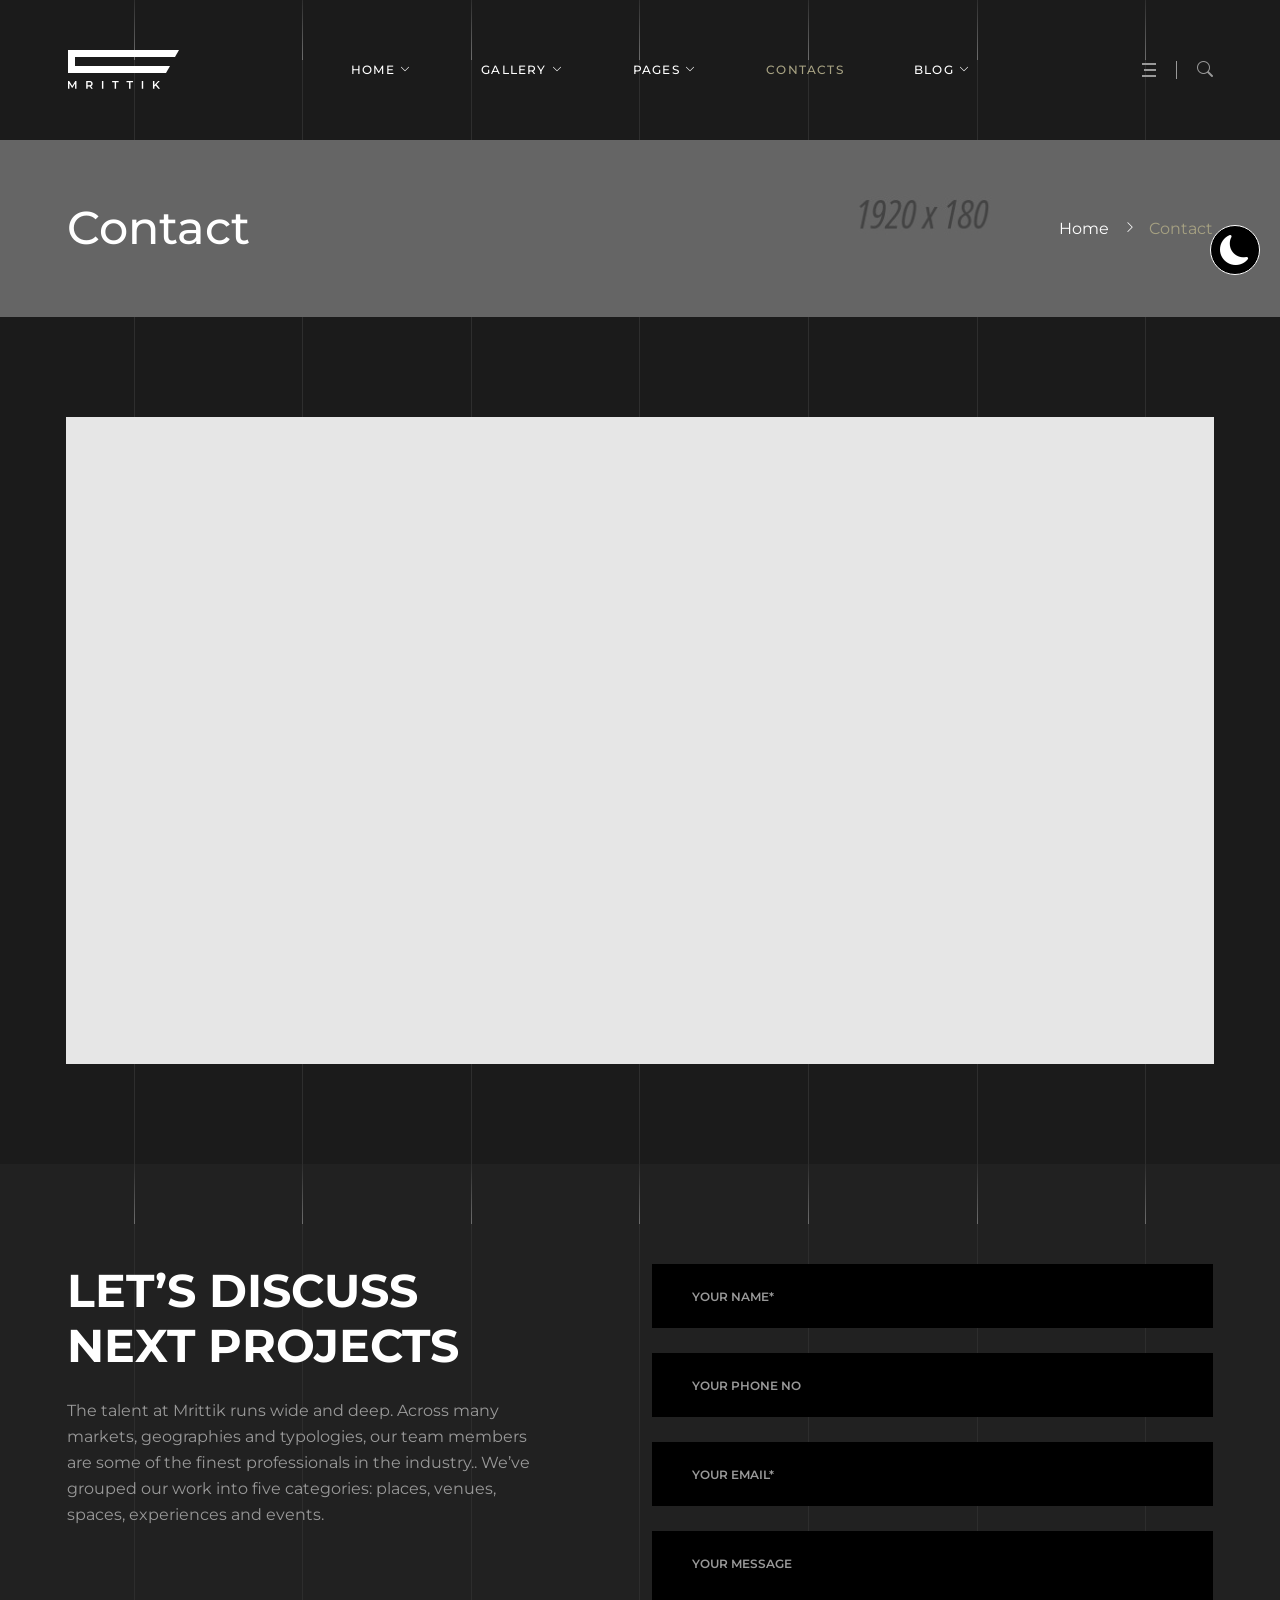
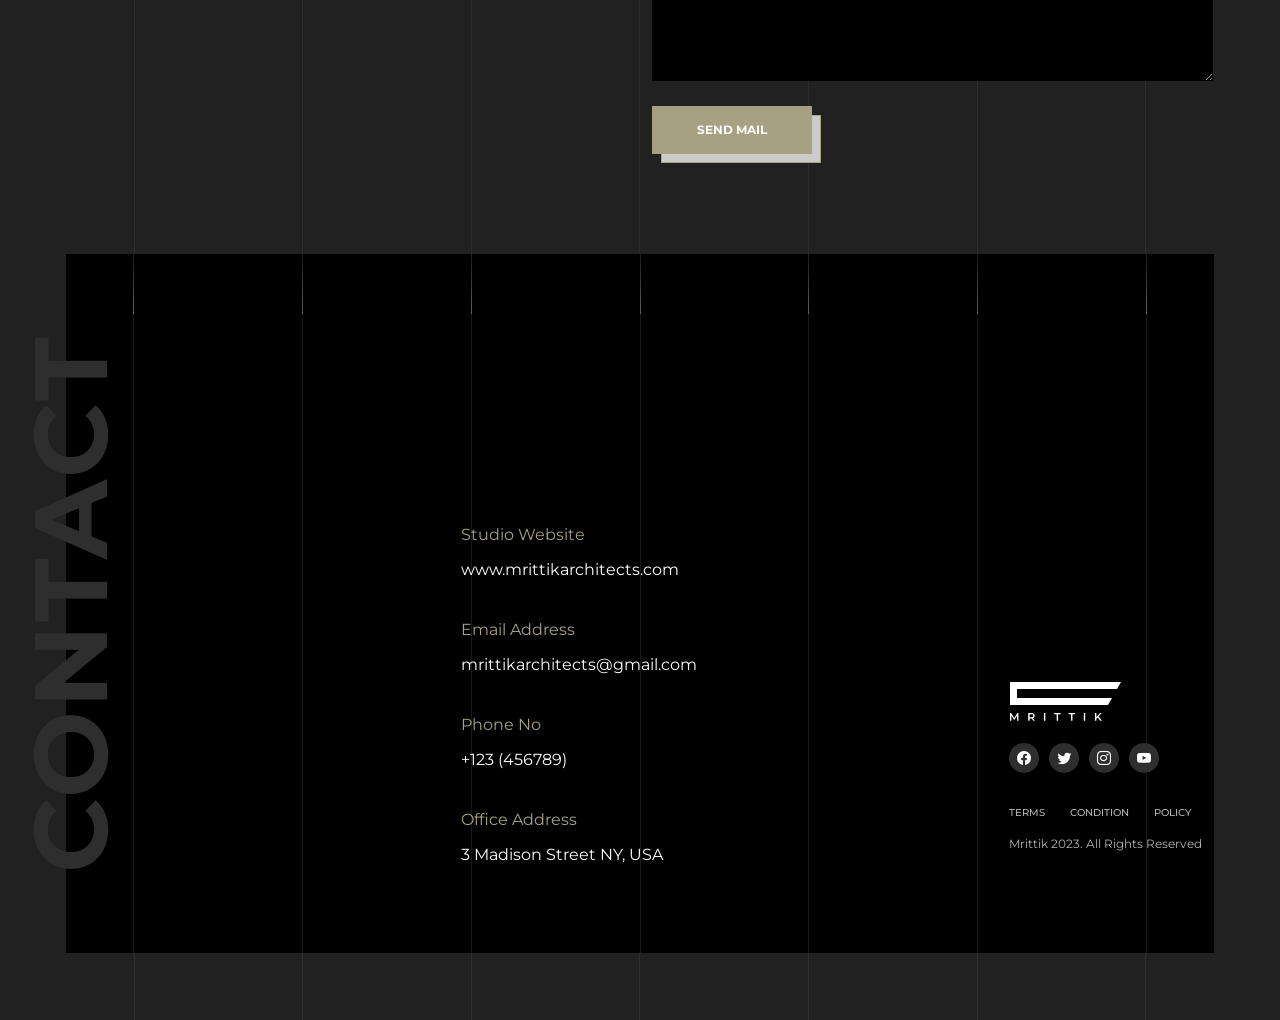
==== contact.html @ 5c51f1e3 "directory change" ====
<!DOCTYPE html>
<html lang="zxx">
    <head>
        <!-- Meta Tags -->
        <meta charset="utf-8">
        <meta http-equiv="X-UA-Compatible" content="IE=edge">
        <meta name="viewport" content="width=device-width, initial-scale=1, maximum-scale=1, user-scalable=0">
        <meta name="description" content="Mrittik is a Modern Architecture Theme">
        <meta name="author" content="">

        <!-- Favicon and touch Icons -->
        <link href="../assets/img/favicon.png" rel="shortcut icon" type="image/png">
        <link href="../assets/img/apple-touch-icon.png" rel="apple-touch-icon">
        <link href="../assets/img/apple-touch-icon-72x72.png" rel="apple-touch-icon" sizes="72x72">
        <link href="../assets/img/apple-touch-icon-114x114.png" rel="apple-touch-icon" sizes="114x114">
        <link href="../assets/img/apple-touch-icon-144x144.png" rel="apple-touch-icon" sizes="144x144">

        <!-- Page Title -->
        <title>Mrittik  - Modern Architecture Theme</title>    
        
        <!-- Styles Include -->
        <link rel="stylesheet" href="../assets/css/style.css">
        
    </head>


    <body class="bg-dark">
        

        <!-- Preloader -->
        <div id="preloader">
			<div class="preloader-inner">
				<div class="spinner"></div>
				<div class="loading-text">
					<span data-preloader-text="M" class="characters">M</span>
					
					<span data-preloader-text="R" class="characters">R</span>
					
					<span data-preloader-text="I" class="characters">I</span>
					
					<span data-preloader-text="T" class="characters">T</span>
					
					<span data-preloader-text="T" class="characters">T</span>

					<span data-preloader-text="I" class="characters">I</span>

					<span data-preloader-text="K" class="characters">K</span>
				</div>
			</div>
		</div>

        

        <!-- Color Mode Switcher -->
		<div id="mode_switcher">
			<span><i class="bi bi-moon-fill"></i></span>	
		</div>        

        <!-- Cursor Effect -->
        <div class="pointer bnz-pointer" id="bnz-pointer"></div>

        <!-- Header -->
		<header class="header">				
            <div class="container">
                <div class="header_inner d-flex align-items-center justify-content-between">
                    <div class="logo">
                        <a href="index.html" class="light_logo"><img src="../assets/img/logo-light.svg" alt="logo"></a>
                        <a href="index.html" class="dark_logo"><img src="../assets/img/logo-dark.svg" alt="logo"></a>
                    </div>

                    
                    <div class="mainnav d-none d-lg-block">
                        <ul class="main_menu">
                            <li class="menu-item menu-item-has-children"><a href="index.html">Home</a>
                                <ul class="sub-menu">
                                    <li class="menu-item"><a href="index.html">Home One</a></li>
                                    <li class="menu-item"><a href="index-2.html">Home Two</a></li>
                                    <li class="menu-item"><a href="index-3.html">Home Three</a></li>
                                    <li class="menu-item"><a href="index-4.html">Home Four</a></li>
                                    <li class="menu-item"><a href="index-5.html">Home Five</a></li>
                                    <li class="menu-item"><a href="index-6.html">Home Six</a></li>
                                    <li class="menu-item"><a href="index-7.html">Home Seven</a></li>
                                </ul>
                            </li>
                            <li class="menu-item menu-item-has-children"><a href="#">Gallery</a>
                                <ul class="sub-menu">
                                    <li class="menu-item"><a href="project-1.html">Projects One</a></li>
                                    <li class="menu-item"><a href="project-2.html">Projects Two</a></li>
                                    <li class="menu-item"><a href="project-3.html">Peojects Three</a></li>
                                    <li class="menu-item"><a href="project-details.html">Peoject Details</a></li>
                                    <li class="menu-item"><a href="project-details-2.html">Peoject Details Two</a></li>
                                </ul>
                            </li>
                            
                            <li class="menu-item menu-item-has-children"><a href="#">Pages</a>
                                <ul class="sub-menu">
                                    <li class="menu-item"><a href="about.html">About Us</a></li>
                                    <li class="menu-item menu-item-has-children"><a href="#">Team</a>
                                        <ul class="sub-menu">
                                            <li class="menu-item"><a href="team.html">Our Team</a></li>
                                            <li class="menu-item"><a href="team-details.html">Team Details</a></li>
                                        </ul>
                                    </li>
                                    <li class="menu-item menu-item-has-children"><a href="#">Services</a>
                                        <ul class="sub-menu">
                                            <li class="menu-item"><a href="service-1.html">Service One</a></li>
                                            <li class="menu-item"><a href="service-2.html">Service Two</a></li>
                                            <li class="menu-item"><a href="service-details.html">Service Details</a></li>
                                        </ul>
                                    </li>                              
                                    <li class="menu-item menu-item-has-children"><a href="#">Shop</a>
                                        <ul class="sub-menu">
                                            <li class="menu-item"><a href="shop-1.html">Shop One</a></li>
                                            <li class="menu-item"><a href="shop-2.html">Shop Two</a></li>
                                            <li class="menu-item"><a href="shop-3.html">Shop Three</a></li>
                                            <li class="menu-item"><a href="shop-product.html">Product Details</a></li>
                                            <li class="menu-item"><a href="shop-cart.html">Shop Cart</a></li>
                                            <li class="menu-item"><a href="shop-checkout.html">Checkout</a></li>
                                            <li class="menu-item"><a href="login.html">Login</a></li>
                                        </ul>
                                    </li>
                                    <li class="menu-item"><a href="404.html">404 Page</a></li>
                                    <li class="menu-item"><a href="coming-soon.html">Coming Soon</a></li>
                                </ul>
                            </li>
                            <li class="menu-item active"><a href="contact.html">Contacts</a></li>
                            <li class="menu-item menu-item-has-children"><a href="#">Blog</a>
                                <ul class="sub-menu">
                                    <li class="menu-item"><a href="blog.html">Blog</a></li>
                                    <li class="menu-item"><a href="blog-details.html">Blog Details</a></li>
                                </ul>
                            </li>
                        </ul>
                    </div>
                    <div class="header_right_part d-flex align-items-center">
                        <button class="aside_open">
                            <span class="line"></span>
                            <span class="line"></span>
                            <span class="line"></span>
                        </button>
                        <div class="header_search">								
                            <button type="submit" class="form-control-submit"><i class="bi bi-search"></i></button>
                        </div>
                        <div class="open_search">
                            <form class="search_form" action="search.php">
                                <input type="text" name="search" class="keyword form-control" placeholder="Search...">
                                <button type="submit" class="form-control-submit"><i class="bi bi-search"></i></button>
                            </form>
                        </div>							
                        <button class="ma5menu__toggle d-lg-none d-block" type="button">
                            <i class="bi bi-list"></i>
                        </button>
                    </div>
                </div>
			</div>
		</header>

        <div class="aside_info_wrapper">
			<button class="aside_close"><i class="bi bi-x-lg"></i></button>
			<div class="aside_logo">
                <a href="index.html" class="light_logo"><img src="../assets/img/logo-light-lg.svg" alt="logo"></a>
                <a href="index.html" class="dark_logo"><img src="../assets/img/logo-dark-lg.svg" alt="logo"></a>
            </div>
			<div class="aside_info_inner">
                <p>Mrittik Architects is a full-service design firm providing architecture architecture.</p>
                
                <div class="aside_info_inner_box">
                    <h5>Contact Info</h5>
                    <p>+123 456 789 33</p>
                    <p>3 Madison Street, NY <br> United States of America</p>
                    <p>mrittikarch@gmail.com</p>

                    <h5>Office Address</h5>
                    <p>+Time Square, New York <br> USA, 3454</p>
                </div>
                <div class="social_sites">
                    <ul class="d-flex align-items-center justify-content-center">
                        <li><a href="#"><i class="bi bi-facebook"></i></a></li>
                        <li><a href="#"><i class="bi bi-twitter"></i></a></li>
                        <li><a href="#"><i class="bi bi-instagram"></i></a></li>
                        <li><a href="#"><i class="bi bi-youtube"></i></a></li>
                    </ul>
                </div>
			</div>
		</div>

		<!-- Page Header -->
        <div class="page_header">
            <div class="page_header_inner">
                <div class="container">
                    <div class="page_header_content d-flex align-items-center justify-content-between">
                        <h2 class="heading">Contact</h2>
                        <ul class="breadcrumb d-flex align-items-center">
                            <li><a href="index.html">Home</a></li>
                            <li class="active">Contact</li>
                        </ul>
                    </div>
                </div>
            </div>        
        </div>

        
        <!-- Main Wrapper-->
        <main class="wrapper">
            <section class="gmap box_padding">
				<div class="gmapbox" data-aos="zoom-in" data-aos-duration="1000">
                    <div id="googleMap" class="map"></div>
                </div>
			</section>

            <section class="contact_us bg-dark-200">
                <div class="container">
                    <div class="row justify-content-between">
                        <div class="col-lg-5" data-aos="fade-right" data-aos-duration="1000">
                            <div class="section-header">
                                <h1 class="text-white text-uppercase mb-4">LET’S DISCUSS NEXT PROJECTS</h1>
                                <p class="$gray-600">The talent at Mrittik runs wide and deep. Across many markets, geographies and typologies, our team members are some of the finest professionals in the industry.. We’ve grouped our work into five categories: places, venues, spaces, experiences and events.</p>
                            </div>
                        </div>
                        <div class="col-lg-6" data-aos="fade-left" data-aos-duration="1000">
                            <div class="home_contact">
                                <form action="contact.php" method="POST">
                                    <input class="form-control form-control-lg" name="name" id="name" type="text" placeholder="Your Name*" required aria-label=".form-control-lg example">
                                    <input class="form-control form-control-lg" name="phone" id="phone" type="number" placeholder="Your Phone No" aria-label=".form-control-lg example">
                                    <input class="form-control form-control-lg" name="email" id="email" type="email" placeholder="Your Email*" required aria-label=".form-control-lg example">
                                    <textarea class="form-control pt-4" name="message" id="message" placeholder="Your Message" rows="3"></textarea>
                                    <div class="btn_group">
                                        <button type="submit" class="btn olive">Send Mail</button>  
                                    </div>
                                </form>
                            </div>
                        </div>
                    </div>
                </div>
                
                <!-- Section Grid Lines -->
                <ul class="grid_lines d-none d-md-flex justify-content-between">
                    <li class="grid_line"></li>
                    <li class="grid_line"></li>
                    <li class="grid_line"></li>
                    <li class="grid_line"></li>
                    <li class="grid_line"></li>
                    <li class="grid_line"></li>
                    <li class="grid_line"></li>
                </ul>
            </section>
        </main>

        <!-- Footer-->
        <footer class="footer bg-dark-200 box_padding">
            <div class="footer_inner bg-black" data-aos="zoom-in" data-aos-duration="1000">
                <div class="container">
                    <div class="row align-items-end">
                        <div class="col-lg-4 col-md-2 col-sm-2">
                            <div class="section-header" data-aos="fade-right" data-aos-duration="1000">
                                <h2>Contact</h2>
                            </div>
                        </div>
                        <div class="col-lg-4 col-md-5 col-sm-5">
                            <div class="communication">
                                <div class="info_body" data-aos="fade-up" data-aos-duration="500">
                                    <h6>Studio Website</h6>
                                    <h5>www.mrittikarchitects.com</h5>
                                </div>
                                <div class="info_body" data-aos="fade-up" data-aos-duration="700">
                                    <h6>Email Address</h6>
                                    <h5>mrittikarchitects@gmail.com</h5>
                                </div>
                                <div class="info_body" data-aos="fade-up" data-aos-duration="900">
                                    <h6>Phone No</h6>
                                    <h5>+123 (456789)</h5>
                                </div>
                                <div class="info_body" data-aos="fade-up" data-aos-duration="1100">
                                    <h6>Office Address</h6>
                                    <h5>3 Madison Street NY, USA</h5>
                                </div>
                            </div>
                        </div>
                        <div class="col-lg-4 col-md-5 col-sm-5">
                            <div class="footer_elements d-flex align-items-center justify-content-end">
                                <div class="footer_elements_inner">
                                    <div class="footer_logo" data-aos="fade-up" data-aos-duration="500">
                                        <a href="index.html" class="light_logo"><img src="../assets/img/logo-light.svg" alt="logo"></a>
                                    </div>
                                    <div class="footer_social">
                                        <ul class="social_list">
                                            <li class="facebook" data-aos="fade-up" data-aos-duration="500"><a href="#"><i class="bi bi-facebook"></i></a></li>
                                            <li class="twitter" data-aos="fade-up" data-aos-duration="700"><a href="#"><i class="bi bi-twitter"></i></a></li>
                                            <li class="instagram" data-aos="fade-up" data-aos-duration="900"><a href="#"><i class="bi bi-instagram"></i></a></li>
                                            <li class="youbetube" data-aos="fade-up" data-aos-duration="1100"><a href="#"><i class="bi bi-youtube"></i></a></li>
                                        </ul>
                                    </div>
                                    <div class="terms_condition">
                                        <ul>
                                            <li data-aos="fade-up" data-aos-duration="1300"><a href="#">Terms</a></li>
                                            <li data-aos="fade-up" data-aos-duration="1500"><a href="#">Condition</a></li>
                                            <li data-aos="fade-up" data-aos-duration="1700"><a href="#">Policy</a></li>
                                        </ul>
                                    </div>
                                    <div class="copyright" data-aos="fade-up" data-aos-duration="2000">
                                        <p>Mrittik 2023. All Rights Reserved</p>
                                    </div>
                                </div>
                            </div>
                        </div>
                    </div>
                </div>
                

                <!-- Section Grid Lines -->
                <ul class="grid_lines d-none d-md-flex justify-content-between">
                    <li class="grid_line"></li>
                    <li class="grid_line"></li>
                    <li class="grid_line"></li>
                    <li class="grid_line"></li>
                    <li class="grid_line"></li>
                    <li class="grid_line"></li>
                    <li class="grid_line"></li>
                </ul>
            </div>
        </footer>

        <div class="totop">
            <a href="#">UP</a>
        </div>

        <!-- Page Grid Lines -->
        <ul class="grid_lines d-none d-md-flex justify-content-between">
            <li class="grid_line"></li>
            <li class="grid_line"></li>
            <li class="grid_line"></li>
            <li class="grid_line"></li>
            <li class="grid_line"></li>
            <li class="grid_line"></li>
            <li class="grid_line"></li>
        </ul>

        <!-- Core JS -->
        <script src="../assets/js/jquery-3.6.0.min.js"></script>
        <script src="../assets/js/bootstrap.bundle.min.js"></script>

        <!-- Side Menu -->
        <script src="../plugins/menu/ma5-menu.min.js"></script>
        
        <!-- Swiper for Slider Type -->
        <script src="../plugins/swiper/swiper-bundle.min.js"></script>
        
        

        <!-- Cursor Effect -->
        <script src="../plugins/cursor-effect/cursor-effect.js"></script>
        
        <!-- Select2 -->
        <script src="../plugins/select2/js/select2.min.js"></script>
        
        <!-- AOS effect JS -->
        <script src="../plugins/aos/aos.js"></script>
        
        <!-- Theme Custom JS -->
        <script src="../assets/js/theme.js"></script>
        
        <!-- Google Map Calling -->
	    <script src="../assets/js/map.js"></script>
        <script src="https://maps.google.com/maps/api/js?key=AIzaSyCUiaBC-cJ0wcEtqCUtoXF3I91o9wS42gQ"></script>
    </body>
</html>
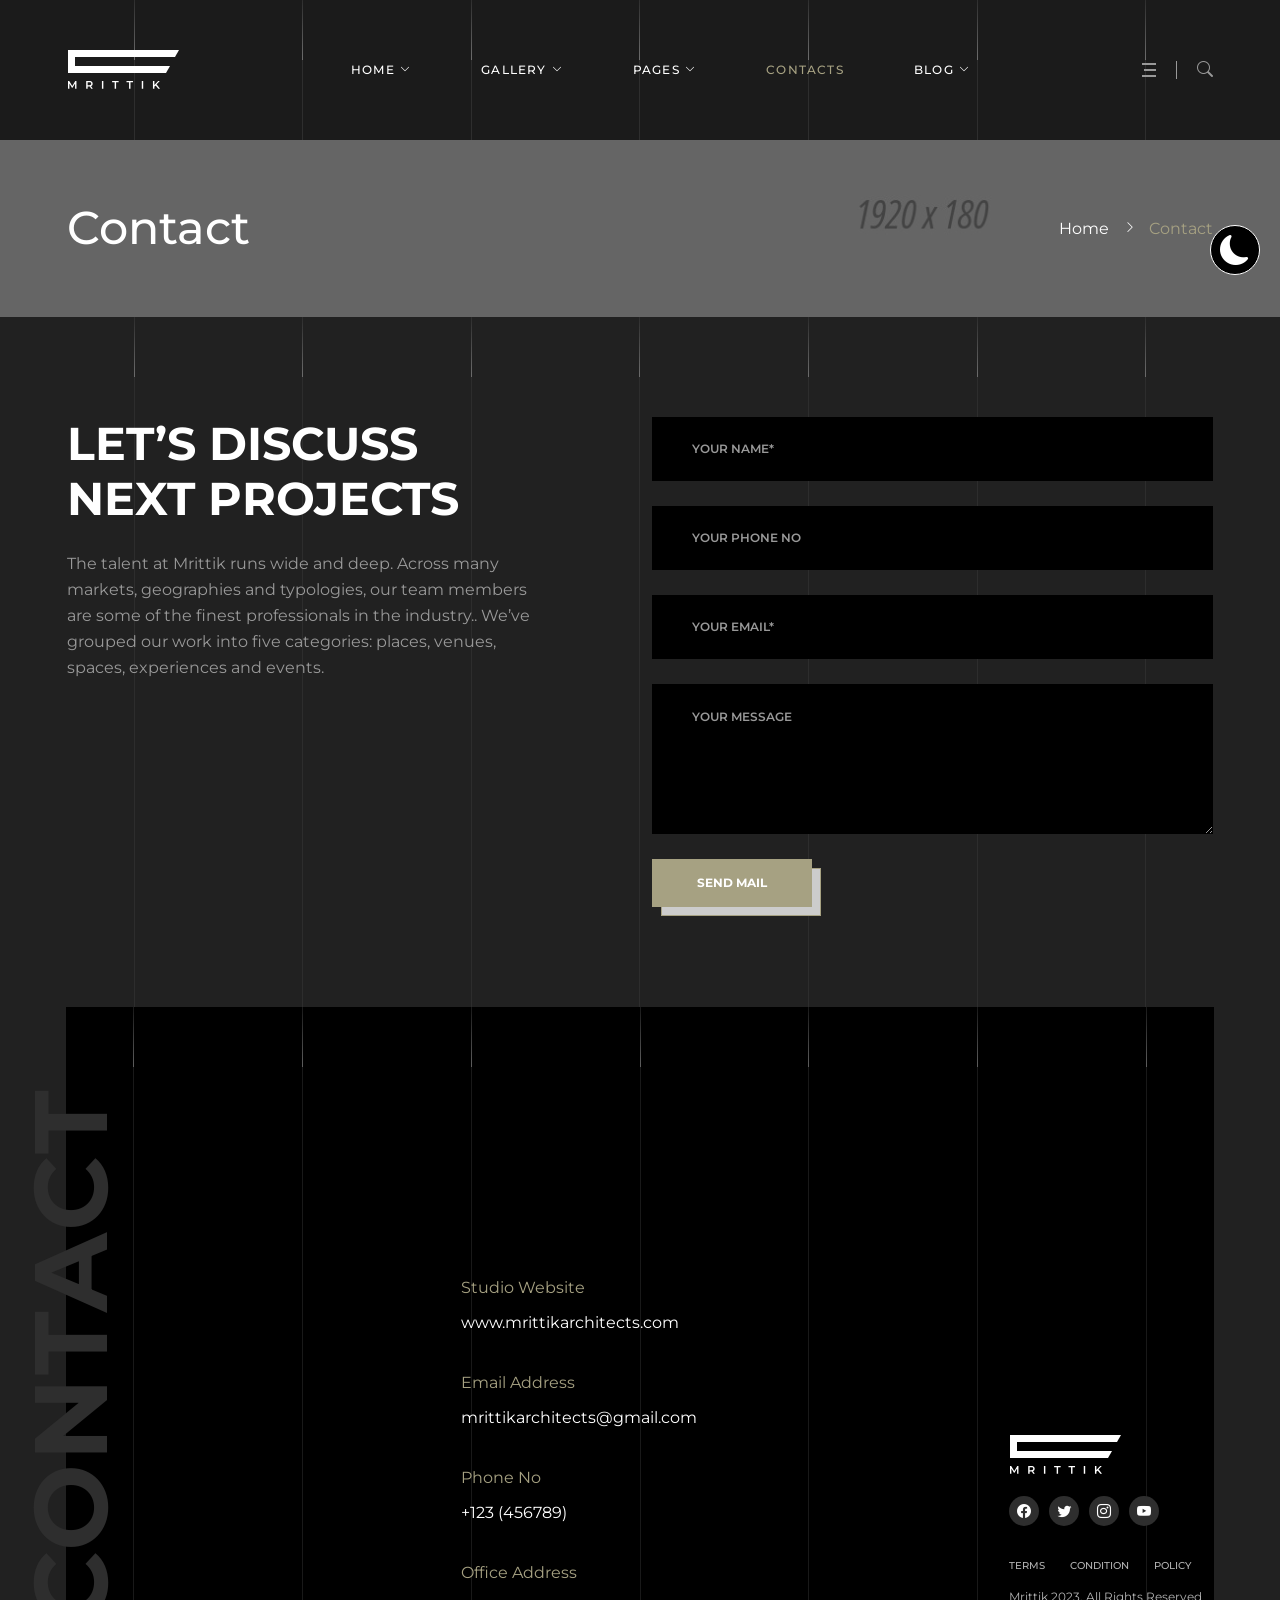
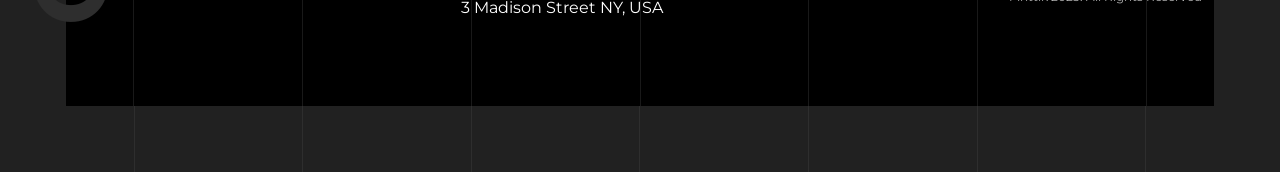
==== commit 7725c136: "major refactoring" ====
--- a/contact.html
+++ b/contact.html
@@ -9,17 +9,17 @@
         <meta name="author" content="">
 
         <!-- Favicon and touch Icons -->
-        <link href="../assets/img/favicon.png" rel="shortcut icon" type="image/png">
-        <link href="../assets/img/apple-touch-icon.png" rel="apple-touch-icon">
-        <link href="../assets/img/apple-touch-icon-72x72.png" rel="apple-touch-icon" sizes="72x72">
-        <link href="../assets/img/apple-touch-icon-114x114.png" rel="apple-touch-icon" sizes="114x114">
-        <link href="../assets/img/apple-touch-icon-144x144.png" rel="apple-touch-icon" sizes="144x144">
+        <link href="./assets/img/favicon.png" rel="shortcut icon" type="image/png">
+        <link href="./assets/img/apple-touch-icon.png" rel="apple-touch-icon">
+        <link href="./assets/img/apple-touch-icon-72x72.png" rel="apple-touch-icon" sizes="72x72">
+        <link href="./assets/img/apple-touch-icon-114x114.png" rel="apple-touch-icon" sizes="114x114">
+        <link href="./assets/img/apple-touch-icon-144x144.png" rel="apple-touch-icon" sizes="144x144">
 
         <!-- Page Title -->
         <title>Mrittik  - Modern Architecture Theme</title>    
         
         <!-- Styles Include -->
-        <link rel="stylesheet" href="../assets/css/style.css">
+        <link rel="stylesheet" href="./assets/css/style.css">
         
     </head>
 
@@ -64,8 +64,8 @@
             <div class="container">
                 <div class="header_inner d-flex align-items-center justify-content-between">
                     <div class="logo">
-                        <a href="index.html" class="light_logo"><img src="../assets/img/logo-light.svg" alt="logo"></a>
-                        <a href="index.html" class="dark_logo"><img src="../assets/img/logo-dark.svg" alt="logo"></a>
+                        <a href="index.html" class="light_logo"><img src="./assets/img/logo-light.svg" alt="logo"></a>
+                        <a href="index.html" class="dark_logo"><img src="./assets/img/logo-dark.svg" alt="logo"></a>
                     </div>
 
                     
@@ -158,8 +158,8 @@
         <div class="aside_info_wrapper">
 			<button class="aside_close"><i class="bi bi-x-lg"></i></button>
 			<div class="aside_logo">
-                <a href="index.html" class="light_logo"><img src="../assets/img/logo-light-lg.svg" alt="logo"></a>
-                <a href="index.html" class="dark_logo"><img src="../assets/img/logo-dark-lg.svg" alt="logo"></a>
+                <a href="index.html" class="light_logo"><img src="./assets/img/logo-light-lg.svg" alt="logo"></a>
+                <a href="index.html" class="dark_logo"><img src="./assets/img/logo-dark-lg.svg" alt="logo"></a>
             </div>
 			<div class="aside_info_inner">
                 <p>Mrittik Architects is a full-service design firm providing architecture architecture.</p>
@@ -202,11 +202,11 @@
         
         <!-- Main Wrapper-->
         <main class="wrapper">
-            <section class="gmap box_padding">
+            <!-- <section class="gmap box_padding">
 				<div class="gmapbox" data-aos="zoom-in" data-aos-duration="1000">
                     <div id="googleMap" class="map"></div>
                 </div>
-			</section>
+			</section> -->
 
             <section class="contact_us bg-dark-200">
                 <div class="container">
@@ -280,7 +280,7 @@
                             <div class="footer_elements d-flex align-items-center justify-content-end">
                                 <div class="footer_elements_inner">
                                     <div class="footer_logo" data-aos="fade-up" data-aos-duration="500">
-                                        <a href="index.html" class="light_logo"><img src="../assets/img/logo-light.svg" alt="logo"></a>
+                                        <a href="index.html" class="light_logo"><img src="./assets/img/logo-light.svg" alt="logo"></a>
                                     </div>
                                     <div class="footer_social">
                                         <ul class="social_list">
@@ -336,31 +336,31 @@
         </ul>
 
         <!-- Core JS -->
-        <script src="../assets/js/jquery-3.6.0.min.js"></script>
-        <script src="../assets/js/bootstrap.bundle.min.js"></script>
+        <script src="./assets/js/jquery-3.6.0.min.js"></script>
+        <script src="./assets/js/bootstrap.bundle.min.js"></script>
 
         <!-- Side Menu -->
-        <script src="../plugins/menu/ma5-menu.min.js"></script>
+        <script src="./plugins/menu/ma5-menu.min.js"></script>
         
         <!-- Swiper for Slider Type -->
-        <script src="../plugins/swiper/swiper-bundle.min.js"></script>
+        <script src="./plugins/swiper/swiper-bundle.min.js"></script>
         
         
 
         <!-- Cursor Effect -->
-        <script src="../plugins/cursor-effect/cursor-effect.js"></script>
+        <script src="./plugins/cursor-effect/cursor-effect.js"></script>
         
         <!-- Select2 -->
-        <script src="../plugins/select2/js/select2.min.js"></script>
+        <script src="./plugins/select2/js/select2.min.js"></script>
         
         <!-- AOS effect JS -->
-        <script src="../plugins/aos/aos.js"></script>
+        <script src="./plugins/aos/aos.js"></script>
         
         <!-- Theme Custom JS -->
-        <script src="../assets/js/theme.js"></script>
+        <script src="./assets/js/theme.js"></script>
         
         <!-- Google Map Calling -->
-	    <script src="../assets/js/map.js"></script>
+	    <script src="./assets/js/map.js"></script>
         <script src="https://maps.google.com/maps/api/js?key=AIzaSyCUiaBC-cJ0wcEtqCUtoXF3I91o9wS42gQ"></script>
     </body>
 </html>
